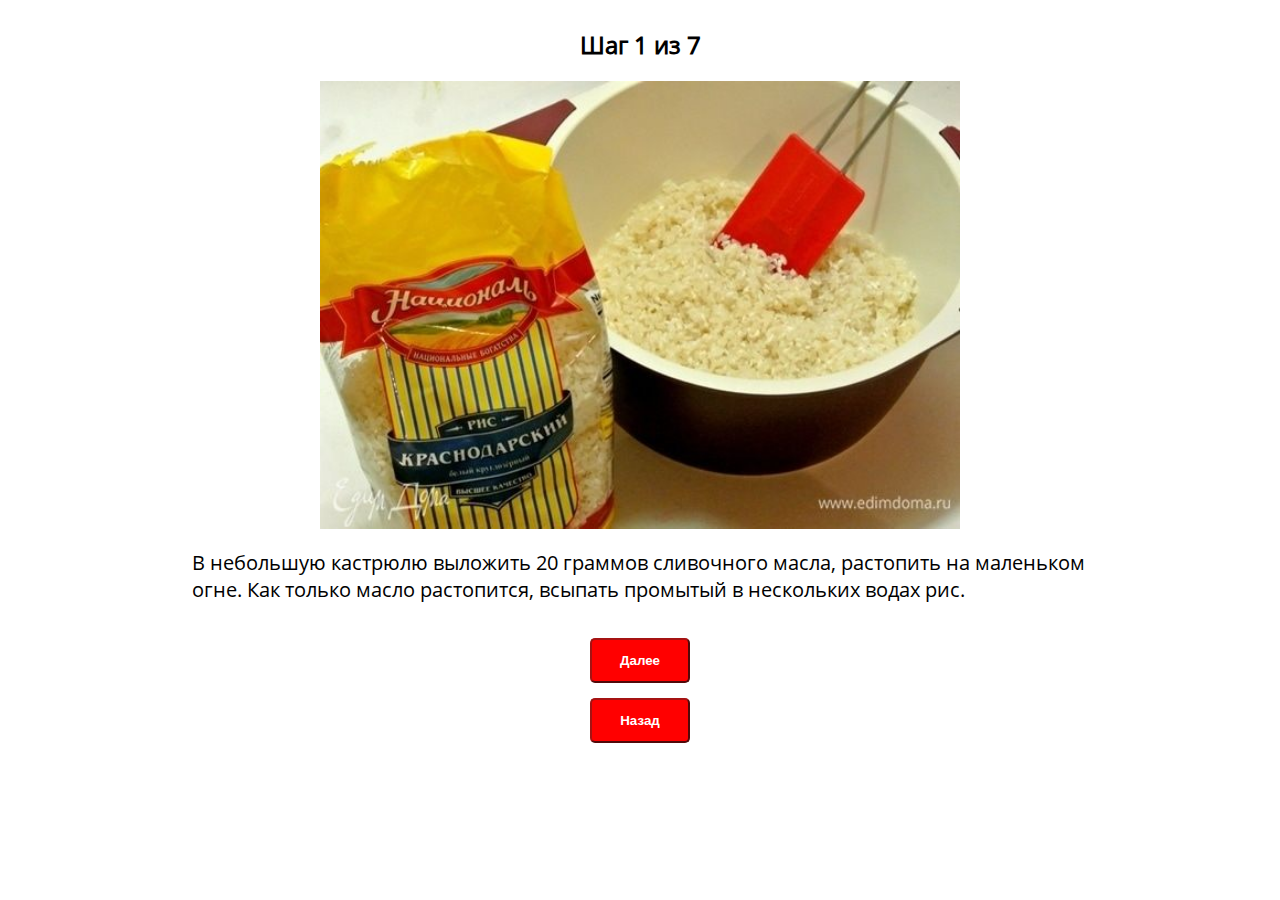
==== pages/pg-1.html @ 1c0f02c8 "Add files via upload" ====
<!DOCTYPE html>
<html>
<head>
	<link rel="stylesheet" type="text/css" href="../style/all.css">	
	<title>Рис с мидиями</title>
</head>
<body>
	<div>
		<h2>Шаг 1 из 7</h2>
		<img src="../imagies/1.jpg">
		<p>В небольшую кастрюлю выложить 20 граммов сливочного масла, растопить на маленьком огне. Как только масло растопится, всыпать промытый в нескольких водах рис.</p>
		<form action="pg-2.html">
			<button>Далее</button>
		</form>
		<form action="../index.html">
			<button>Назад</button>
		</form>
	</div>	
</body>
</html>
---- style/all.css ----
@font-face {
	src:url(../fonts/OpenSans-Regular.ttf);
	font-family: "Open Sans Bold";
}
	
div {
	position: relative;
	display: flex;
	flex-direction: column;
	align-items: center;
	margin: auto;
	width: 70vw;
	font-family: "Open Sans Bold";	
}

p {
	font-size: 20px;
}

img {
	width: 50vw;
	height: 35vw;
}

@media screen and (max-width: 500px) {
	img {
		width: 100%;
		height: 55vw;
	}
}

button {
	width: 100px;
	height: 45px;
	margin-top: 15px;
	border-color: #A51313;
	color: #fff;
	font-weight: bold;
	border-radius: 5px;
	background-color: #FF0000;
}
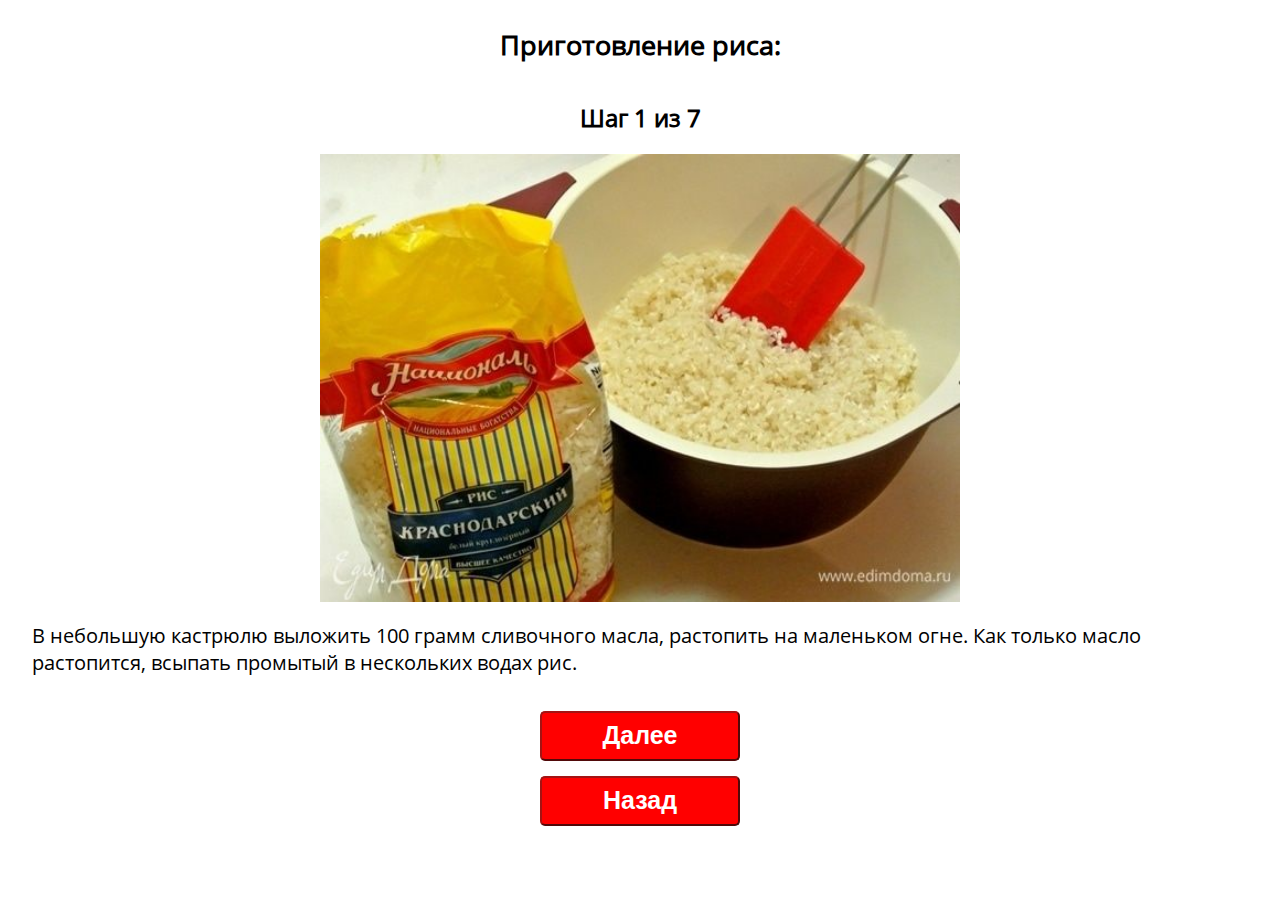
==== commit d9fa0b03: "Add files via upload" ====
--- a/pages/pg-1.html
+++ b/pages/pg-1.html
@@ -1,14 +1,15 @@
 <!DOCTYPE html>
 <html>
 <head>
-	<link rel="stylesheet" type="text/css" href="../style/all.css">	
+	<link rel="stylesheet" type="text/css" href="../style/all.css">
 	<title>Рис с мидиями</title>
 </head>
 <body>
 	<div>
+		<h1>Приготовление риса:</h1>
 		<h2>Шаг 1 из 7</h2>
 		<img src="../imagies/1.jpg">
-		<p>В небольшую кастрюлю выложить 20 граммов сливочного масла, растопить на маленьком огне. Как только масло растопится, всыпать промытый в нескольких водах рис.</p>
+		<p>В небольшую кастрюлю выложить 100 грамм сливочного масла, растопить на маленьком огне. Как только масло растопится, всыпать промытый в нескольких водах рис.</p>
 		<form action="pg-2.html">
 			<button>Далее</button>
 		</form>
--- a/style/all.css
+++ b/style/all.css
@@ -9,8 +9,12 @@
 	flex-direction: column;
 	align-items: center;
 	margin: auto;
-	width: 70vw;
+	max-width: 95vw;
 	font-family: "Open Sans Bold";	
+}
+
+h1 {
+	font-size: 27px;
 }
 
 p {
@@ -25,17 +29,57 @@
 @media screen and (max-width: 500px) {
 	img {
 		width: 100%;
-		height: 55vw;
+		height: 70vw;
 	}
 }
 
 button {
-	width: 100px;
-	height: 45px;
+	width: 200px;
+	height: 50px;
 	margin-top: 15px;
 	border-color: #A51313;
 	color: #fff;
 	font-weight: bold;
+	font-size: 25px;
 	border-radius: 5px;
 	background-color: #FF0000;
+}
+
+@media screen and (max-width: 500px) {
+	p {
+		font-size: 15px;
+	}
+}
+
+@media screen and (max-width: 500px) {
+	button {
+		font-size: 20px;
+		width: 55%;
+		height: 15vw;
+	}
+}
+
+@media screen and (max-width: 500px) {
+	div {
+		font-size: 15px;
+	}
+}
+
+@media screen and (max-width: 500px) {
+	div {
+		position: relative;
+		display: inline-block;
+		margin: auto;
+		width: 100vw;
+		font-family: "Open Sans Bold";
+		font-size: 12px;
+	}
+}
+
+@media screen and (max-width: 300px) {
+	button {
+		font-size: 20px;
+		width: 95%;
+		height: 25vw;
+	}
 }